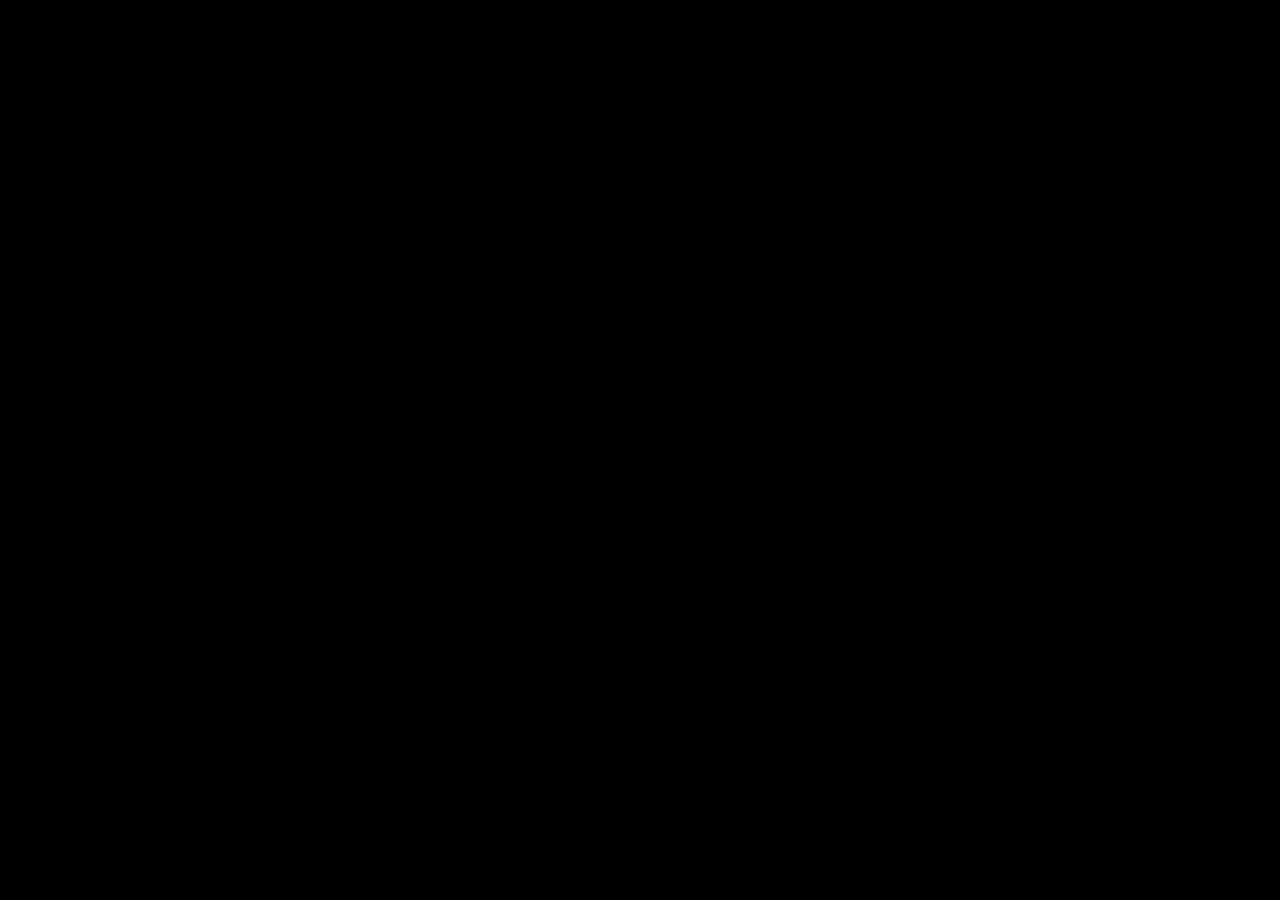
==== index.html @ fc39d500 "Initial working DVD animation" ====
<!doctype html>
<html>

  <meta charset="utf-8">
  <title></title>

  <link rel="stylesheet" href="css/app.css">

  <div class="marquee">
    <svg width="153px" height="69px"><g><path class="logo" d="M140.186,63.52h-1.695l-0.692,5.236h-0.847l0.77-5.236h-1.693l0.076-0.694h4.158L140.186,63.52L140.186,63.52z M146.346,68.756h-0.848v-4.545l0,0l-2.389,4.545l-1-4.545l0,0l-1.462,4.545h-0.771l1.924-5.931h0.695l0.924,4.006l2.078-4.006 h0.848V68.756L146.346,68.756z M126.027,0.063H95.352c0,0-8.129,9.592-9.654,11.434c-8.064,9.715-9.523,12.32-9.779,13.02 c0.063-0.699-0.256-3.304-3.686-13.148C71.282,8.7,68.359,0.062,68.359,0.062H57.881V0L32.35,0.063H13.169l-1.97,8.131 l14.543,0.062h3.365c9.336,0,15.055,3.747,13.467,10.354c-1.717,7.24-9.91,10.416-18.545,10.416h-3.24l4.191-17.783H10.502 L4.34,37.219h20.578c15.432,0,30.168-8.13,32.709-18.608c0.508-1.906,0.443-6.67-0.764-9.527c0-0.127-0.063-0.191-0.127-0.444 c-0.064-0.063-0.127-0.509,0.127-0.571c0.128-0.062,0.383,0.189,0.445,0.254c0.127,0.317,0.19,0.57,0.19,0.57l13.083,36.965 l33.344-37.6h14.1h3.365c9.337,0,15.055,3.747,13.528,10.354c-1.778,7.24-9.972,10.416-18.608,10.416h-3.238l4.191-17.783h-14.481 l-6.159,25.976h20.576c15.434,0,30.232-8.13,32.709-18.608C152.449,8.193,141.523,0.063,126.027,0.063L126.027,0.063z M71.091,45.981c-39.123,0-70.816,4.512-70.816,10.035c0,5.59,31.693,10.034,70.816,10.034c39.121,0,70.877-4.444,70.877-10.034 C141.968,50.493,110.212,45.981,71.091,45.981L71.091,45.981z M68.55,59.573c-8.956,0-16.196-1.523-16.196-3.365 c0-1.84,7.239-3.303,16.196-3.303c8.955,0,16.195,1.463,16.195,3.303C84.745,58.05,77.505,59.573,68.55,59.573L68.55,59.573z"/></g></svg>
  </div>

  <script src="https://cdnjs.cloudflare.com/ajax/libs/jquery/2.1.3/jquery.min.js"></script>
  <script src="js/main.js"></script>

</html>
---- css/app.css ----
html,
body {
  background: #000;
  color: #fff;
  height: 100%;
  margin: 0;
  min-height: 100%;
  overflow: hidden;
  position: relative;
}

.marquee {
  display: block;
  left: 0;
  position: absolute;
  top: 0;
}
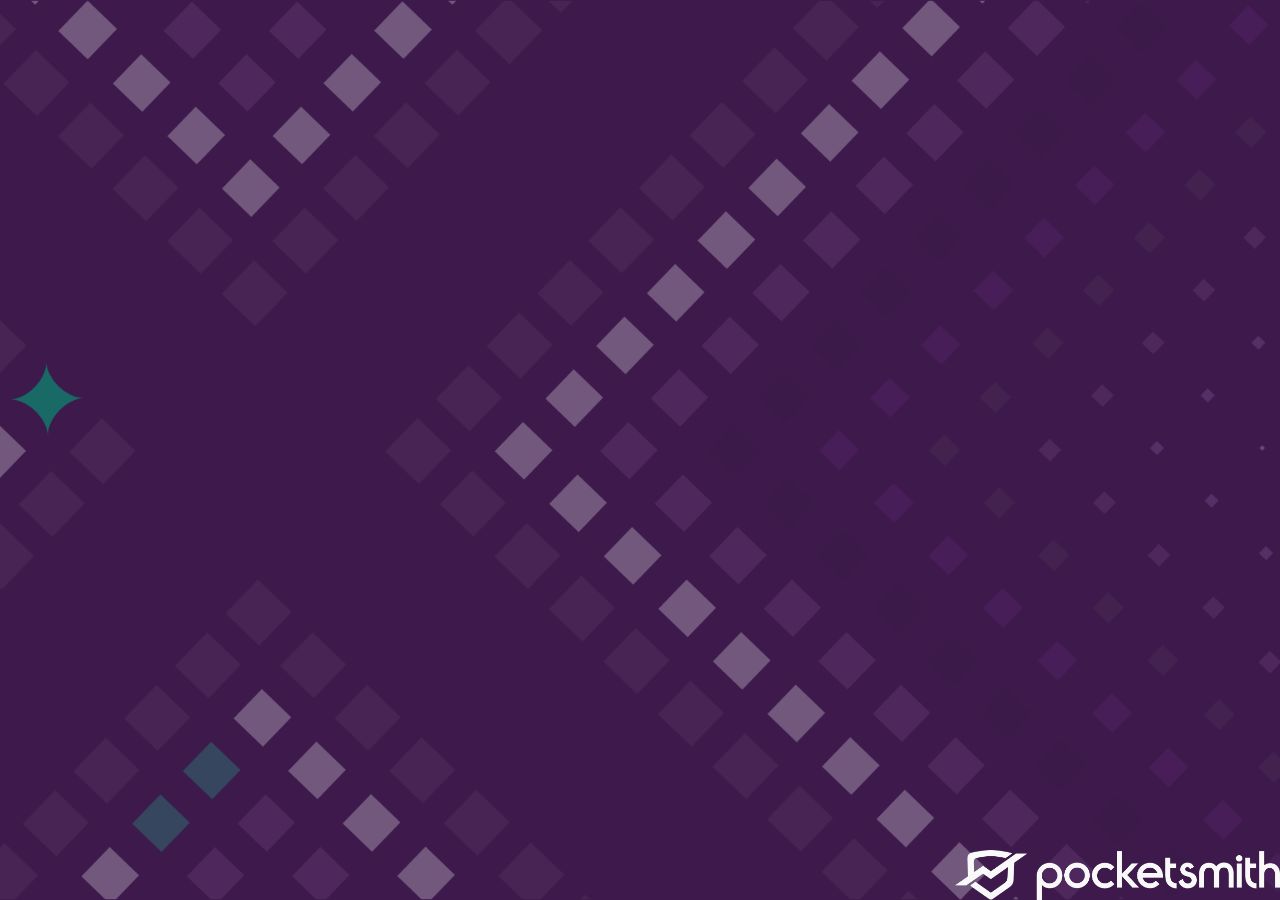
==== commit 366836c1: "Custom themed version" ====
--- a/index.html
+++ b/index.html
@@ -6,11 +6,10 @@
 
   <link rel="stylesheet" href="css/app.css">
 
-  <div class="marquee">
-    <svg width="153px" height="69px"><g><path class="logo" d="M140.186,63.52h-1.695l-0.692,5.236h-0.847l0.77-5.236h-1.693l0.076-0.694h4.158L140.186,63.52L140.186,63.52z M146.346,68.756h-0.848v-4.545l0,0l-2.389,4.545l-1-4.545l0,0l-1.462,4.545h-0.771l1.924-5.931h0.695l0.924,4.006l2.078-4.006 h0.848V68.756L146.346,68.756z M126.027,0.063H95.352c0,0-8.129,9.592-9.654,11.434c-8.064,9.715-9.523,12.32-9.779,13.02 c0.063-0.699-0.256-3.304-3.686-13.148C71.282,8.7,68.359,0.062,68.359,0.062H57.881V0L32.35,0.063H13.169l-1.97,8.131 l14.543,0.062h3.365c9.336,0,15.055,3.747,13.467,10.354c-1.717,7.24-9.91,10.416-18.545,10.416h-3.24l4.191-17.783H10.502 L4.34,37.219h20.578c15.432,0,30.168-8.13,32.709-18.608c0.508-1.906,0.443-6.67-0.764-9.527c0-0.127-0.063-0.191-0.127-0.444 c-0.064-0.063-0.127-0.509,0.127-0.571c0.128-0.062,0.383,0.189,0.445,0.254c0.127,0.317,0.19,0.57,0.19,0.57l13.083,36.965 l33.344-37.6h14.1h3.365c9.337,0,15.055,3.747,13.528,10.354c-1.778,7.24-9.972,10.416-18.608,10.416h-3.238l4.191-17.783h-14.481 l-6.159,25.976h20.576c15.434,0,30.232-8.13,32.709-18.608C152.449,8.193,141.523,0.063,126.027,0.063L126.027,0.063z M71.091,45.981c-39.123,0-70.816,4.512-70.816,10.035c0,5.59,31.693,10.034,70.816,10.034c39.121,0,70.877-4.444,70.877-10.034 C141.968,50.493,110.212,45.981,71.091,45.981L71.091,45.981z M68.55,59.573c-8.956,0-16.196-1.523-16.196-3.365 c0-1.84,7.239-3.303,16.196-3.303c8.955,0,16.195,1.463,16.195,3.303C84.745,58.05,77.505,59.573,68.55,59.573L68.55,59.573z"/></g></svg>
-  </div>
+  <main></main>
+  
+  <img src="PS-logo-horiz@4x.png">
 
-  <script src="https://cdnjs.cloudflare.com/ajax/libs/jquery/2.1.3/jquery.min.js"></script>
-  <script src="js/main.js"></script>
+  <script type="module" src="js/main.js"></script>
 
 </html>
--- a/css/app.css
+++ b/css/app.css
@@ -1,17 +1,34 @@
+@keyframes pulse {
+  0% {
+    opacity: .6;
+  }
+
+  100% {
+    opacity: 1;
+  }
+}
+
 html,
-body {
-  background: #000;
-  color: #fff;
+body,
+main {
+  display: block;
   height: 100%;
   margin: 0;
-  min-height: 100%;
   overflow: hidden;
   position: relative;
+  background: black;
 }
 
-.marquee {
-  display: block;
+main {
+  background: url('../screen-background-only@4x.png');
+  background-size: cover;
+  background-position: center;
+  animation: pulse 2s linear infinite alternate;
+}
+
+img {
+  position: absolute;
   left: 0;
-  position: absolute;
   top: 0;
+  height: 50px;
 }